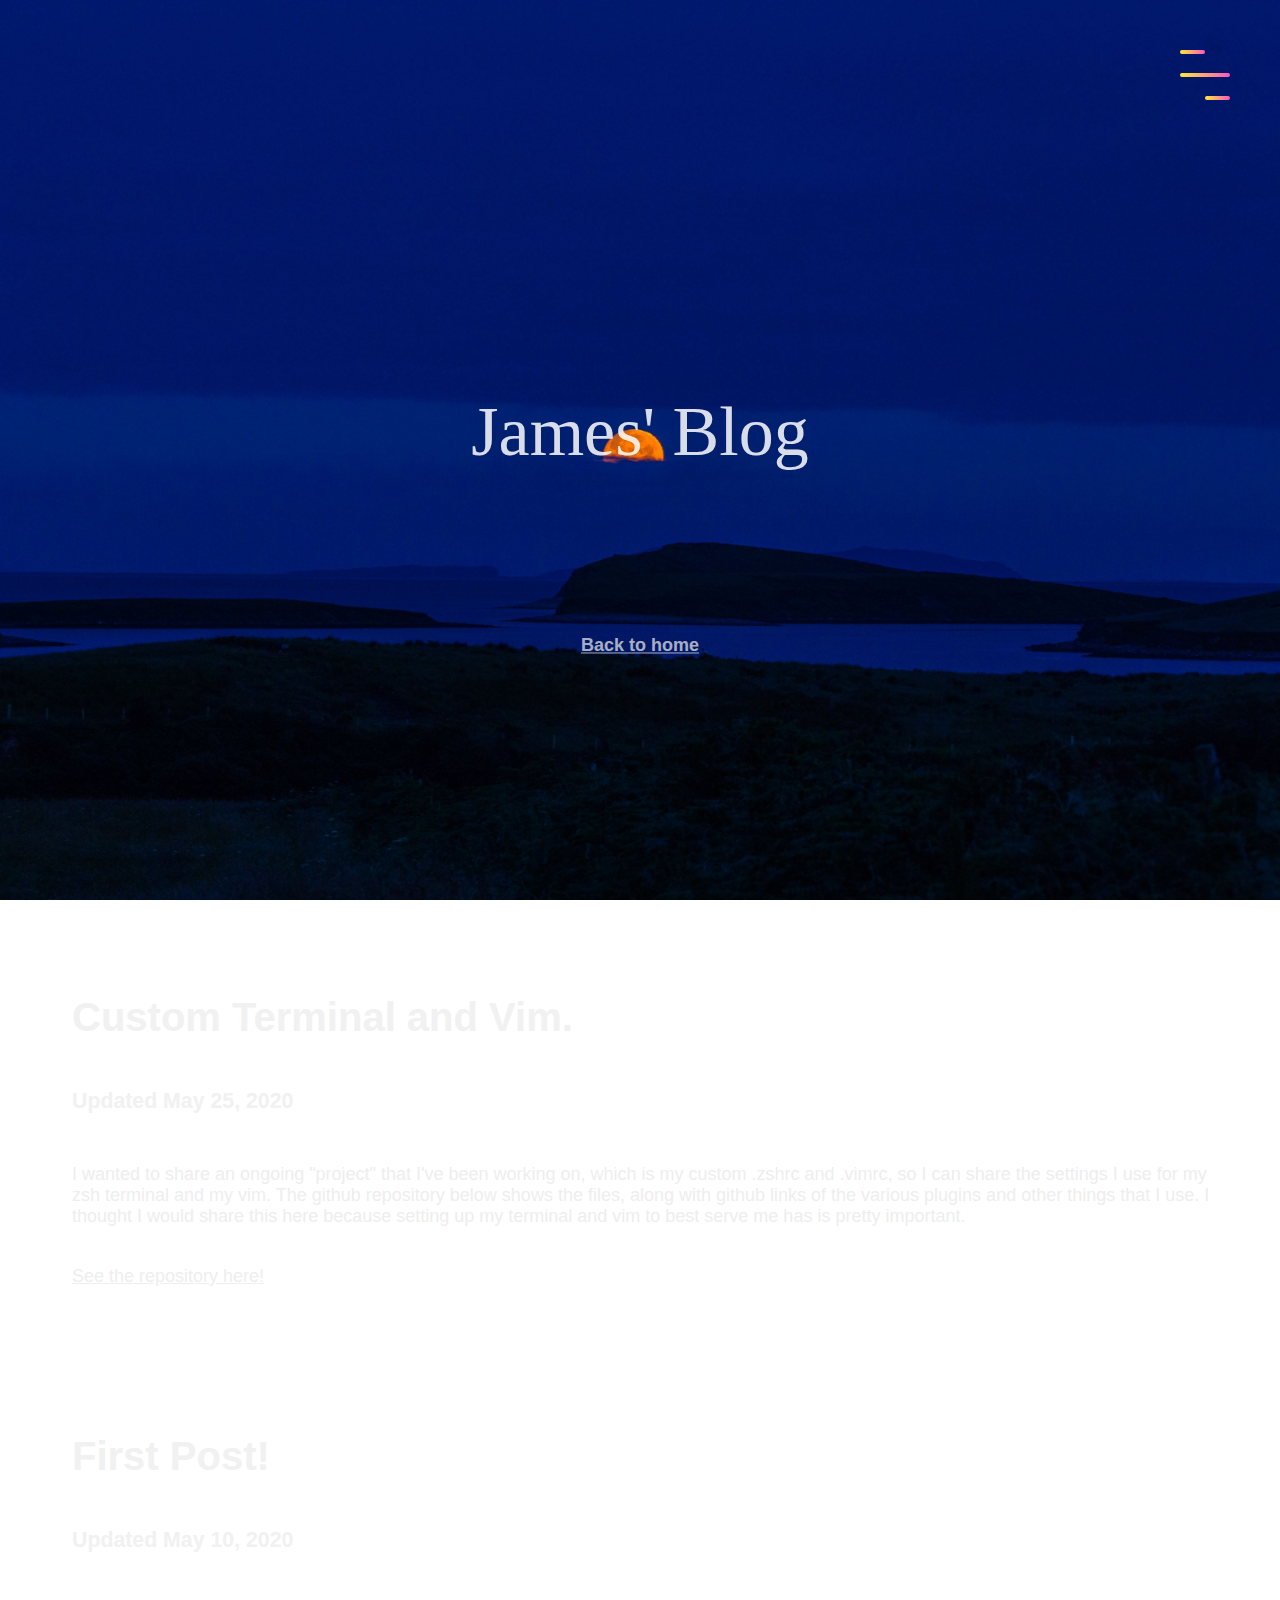
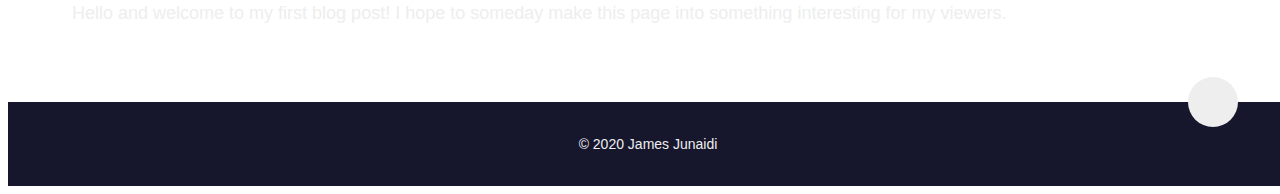
==== blog.html @ 29f1993e "hopefully my favicon works" ====
<!DOCTYPE html>
<html lang="en">
<head>
  <meta charset="UTF-8">
  <meta name="viewport" content="width=device-width, initial-scale=1">
  <title>James Junaidi</title>
  <link rel="stylesheet" href="https://unpkg.com/aos@next/dist/aos.css" />
  <link rel="stylesheet" href="https://use.fontawesome.com/releases/v5.7.2/css/all.css" integrity="sha384-fnmOCqbTlWIlj8LyTjo7mOUStjsKC4pOpQbqyi7RrhN7udi9RwhKkMHpvLbHG9Sr" crossorigin="anonymous">
  <link rel="stylesheet" href="style_blog.css">
  <link rel="stylesheet" href="https://cdnjs.cloudflare.com/ajax/libs/font-awesome/4.7.0/css/font-awesome.min.css">
  <link rel="shortcut icon" type="image/png" href="images/j.png"/>
</head>
<body>
 <header>
  <div class="menu-toggler">
    <div class="bar half start"></div>
    <div class="bar"></div>
    <div class="bar half end"></div>
  </div>
  <nav class="top-nav">
    <ul class="nav-list">
    <li>
      <a href="index.html" class="nav-link">Home</a>
    </li>
    </ul>
  </nav>
  <div class="landing-text">
    <h6>James' Blog</h6>
    <h5> 
      <a href="index.html">
        <u>Back to home</u>
      </a>
    </h5>
  </div>
  </header>

  <section class="post" id="post1">
    <div class="container" id="post1">
      <div class="post1-heading">
        <h1>Custom Terminal and Vim.</h1>
        <h6> Updated May 25, 2020 <h6>
      </div>
      <p>
        I wanted to share an ongoing "project" that I've been working on, which is my custom .zshrc and .vimrc, so I can share the settings I use for my zsh terminal and my vim. The github repository below shows the files, along with github links of the various plugins and other things that I use. I thought I would share this here because setting up my terminal and vim to best serve me has is pretty important. 
      </p>
      <a href="https://github.com/jamesjunaidi/James-Terminal" target="_blank" class="cta"><br><u>See the repository here!</u><br> </a>
    </div>
  </section>
  <section class="post" id="post1">
    <div class="container" id="post1">
      <div class="post1-heading">
        <h1>First Post!</h1>
        <h6>Updated May 10, 2020</h6>
      </div>
      <p>
        Hello and welcome to my first blog post! I hope to someday make this page into something interesting for my viewers. 
      </p>
    </div>
  </section>
 
  <footer class="copyright">
    <div class="up" id="up">
      <i class="fas fa-chevron-up"></i>
    </div>
    <p>&copy; 2020 James Junaidi</p>
  </footer>

  <script src="https://ajax.googleapis.com/ajax/libs/jquery/3.3.1/jquery.min.js"></script>
  <script src="https://unpkg.com/aos@next/dist/aos.js"></script>
  <script src="main.js"></script>
</body>
</html>
---- style_blog.css ----
/*Start global*/
{
  margin: 0;
  padding: 0;
  box-sizing: border-box;
}

html {
  font-size:10px;
  font-family: 'Roboto', sans-serif;
  color: #eee;
}

body {
  width:100%;
  height: 100%;
  background:url("images/sitebg.jpg") no-repeat center fixed;
  background-size:cover;
}

section {
  padding: 6rem 0;
}

a {
  text-decoration: none;
  color: #eee;
  font-size: 1.8rem;
  
}

p {
  font-size: 1.8rem;
  font-weight: 300;
}

img {
  width:100%;
}
/*End global*/

/*Start reusable*/
.container {
  width: 90%;
  max-width: 120rem;
  height: 100%;
  margin: 0 auto;
  position: relative;
}

.section-heading {
  text-align: center;
  margin-bottom: 10rem;

}

.section-heading h1 {
  font-size: 3.5rem;
  color: rgba(255, 255, 255, .3);
  text-transform: uppercase;
  font-weight: 300;
  position: relative;
  margin-bottom: 1rem;
}

.section-heading h1::before,
.section-heading h1::after {
  content: '';
  position: absolute;
  bottom: -0.5rem;
  left: 50%;
  transform: translateX(-50%);
  background-color: rbga(255,255,255,0.75);
}

.section-heading h1::before {
  width: 10rem;
  height: 3px;
  border-radius: 0.8rem;
}

.section-heading h1::after {
  width: 1.5rem;
  height: 1.5rem;
  border-radius: 100%;
  bottom: -1rem; 
}

.section-heading h6 {
  font-size: 1.6rem;
  font-family: sans-serif;
  font-weight: 300;
}

.section-heading h5 {
  opacity: 0.4;
  font-family: roboto;
}

.landing-text h6 {
  font-family: roboto;
  opacity: 0.85;
}

.landing-text h5 {
  opacity: 0.7;
  font-family: sans-serif;
}

.has-margin-right {
  margin-right: 5rem;
}
/*End reusable*/


/*Start header*/
header {
  width:100%;
  height:100vh;
}

.top-nav {
  width:100%;
  height:100vh;
  position:fixed;
  top:-100vh;
  z-index: 50;
  background-color: #16162d;
  border-bottom-right-radius: 100%;
  border-bottom-left-radius: 100%;
  transition: all 650ms cubic-bezier(1,0,0,1);
}

.nav-list {
  list-style: none;
  width:100%;
  height: 100%;
  display: flex;
  justify-content: center;
  align-items: center;
}

li {
  margin: 0 2rem;
}

.nav-link {
  font-family: sans-serif;
  font-size: 5rem;
  padding: 1rem;
}

.nav-link:hover,
.nav-link:focus {
  background:linear-gradient(to top, #ffe838, #fd57bf);
  -webkit-background-clip: text;
  -webkit-text-fill-color: transparent;
}

.top-nav.open {
  top: 0;
  border-radius: initial;
}

.menu-toggler {
  position: absolute;
  top: 5rem;
  right: 5rem;
  width: 5rem;
  height: 5rem;
  display: flex;
  flex-direction: column;
  justify-content: space-between;
  cursor: pointer;
  z-index: 1500;
  transition: transform 650ms ease-out;
}


.menu-toggler.open {
  transform: rotate(-45deg);
}

.bar {
  background: linear-gradient(to right, #ffe838, #fd57bf);
  width: 100%;
  height: 4px;
  border-radius: .8rem;
}

.bar.half {
  width: 50%;
}

.bar.start {
  transform-origin: right;
  transition: transform 650ms cubic-bezier(0.54, -0.81, 0.57, 0.57);
}

.open_.bar.start {
  transform: rotate(-450deg) translateX(.8rem);
}


.bar.end {
  align-self: flex-end;
  transform-origin: left;
  transition: transform 650ms cubic-bezier(0.54, -0.81, 0.57, 0.57);
}

.open_.bar.end {
  transform: rotate(-450deg) translateX(-.8rem);
}


.landing-text {
  position: absolute;
  top:50%;
  left:50%;
  transform: translate(-50%, -50%);
  width: 100%;
  text-align: center;
  z-index: 1;
}

.landing-text h1 {
  font-size: 20rem;
  font-family: sans-serif;
  background: linear-gradient(to top, #ffe838, #fd57bf);
  -webkit-background-clip: text;
  -webkit-text-fill-color: transparent;
  padding: 1rem;
  user-select: none;
}

.landing-text h6 {
  font-size: 7rem;
  font-weight: 400;
  color: white;
}
/*End header*/

/* post global */
/*.post .container {
  display: flex;
  align-items: center;
  justify-content: center;
}*/
/* end post global */

/* start post1 */

.post1 .container {
  display; flex;
  align-items: center;
  justify-content: center;
}

.post1-heading h1 {
  font-size: 4rem;
  opacity: .8;
}

.post1-heading h6 {
  font-size: 2.13rem;
  opacity: .8;
}

.post1 p {
  font-size: 2rem;
}


/* end post1 */


/*Start footer*/

.copyright {
  width: 100%;
  text-align: center;
  background-color: #16162d;
  padding: 2rem 0;
  position: relative;
}

.up {
  position: absolute;
  width: 5rem;
  height: 5rem;
  background-color: #eee;
  top: -2.5rem;
  right: 5rem;
  border-radius: 100%;
  display: flex;
  animation: pulse 2s infinite;
  cursor: pointer;
}

.up i {
  color: #16162d;
  font-size: 2rem;
  margin: auto;
}

.copyright p {
  font-size: 1.4rem;
}
/*End footer*/


/*Start animations*/
@keyframes pulse {
  0%{
    box-shadow: 0 0 0 0 rgba(253, 87, 191, 0.99);
  }
  70%{
    box-shadow: 0 0 0 2rem rgba(253, 87, 191, 0);
  }
  100%{
    box-shadow: 0 0 0 0 rgba(253, 87, 191, 0);
  }
}
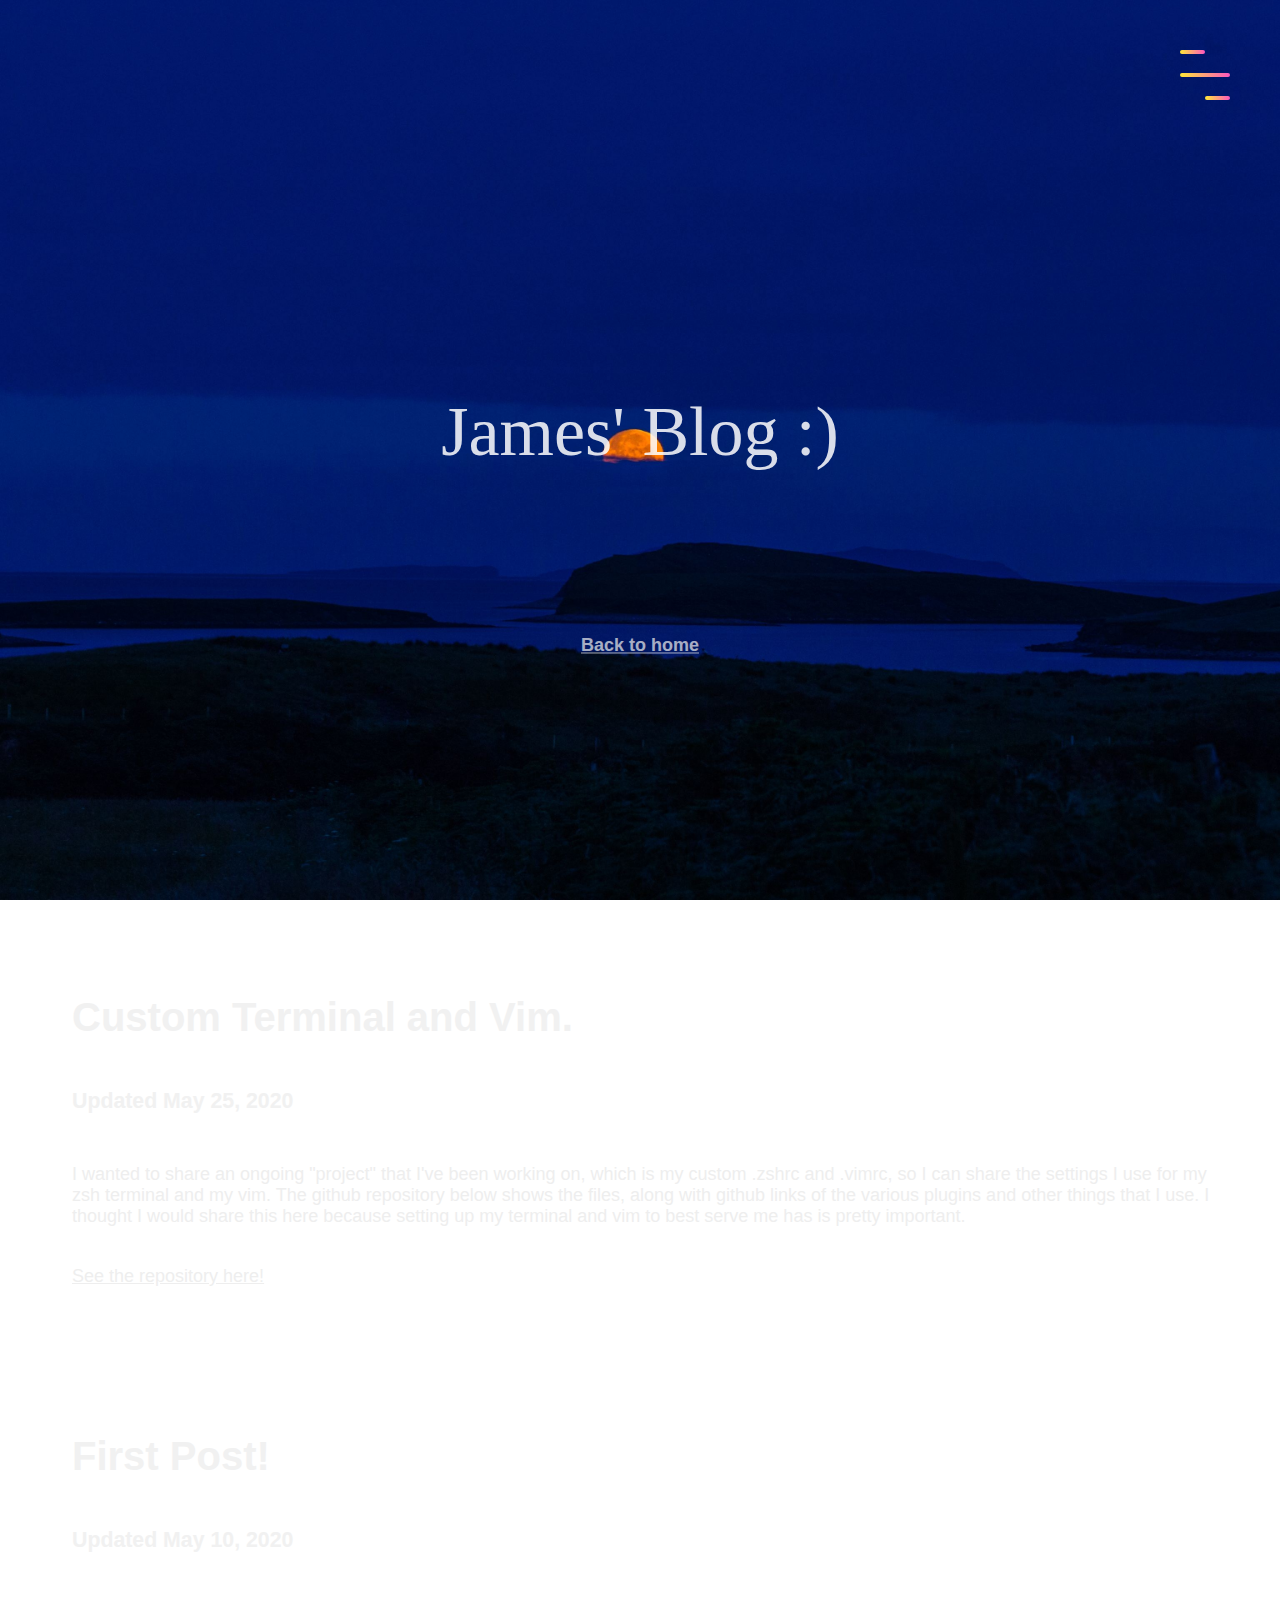
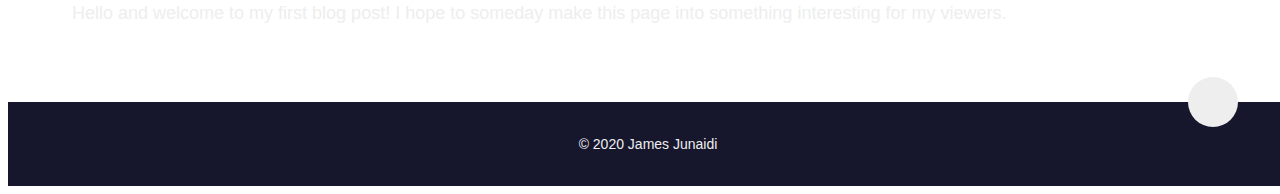
==== commit c7553e31: "update blog and index" ====
--- a/blog.html
+++ b/blog.html
@@ -26,7 +26,7 @@
     </ul>
   </nav>
   <div class="landing-text">
-    <h6>James' Blog</h6>
+    <h6>James' Blog :)</h6>
     <h5> 
       <a href="index.html">
         <u>Back to home</u>
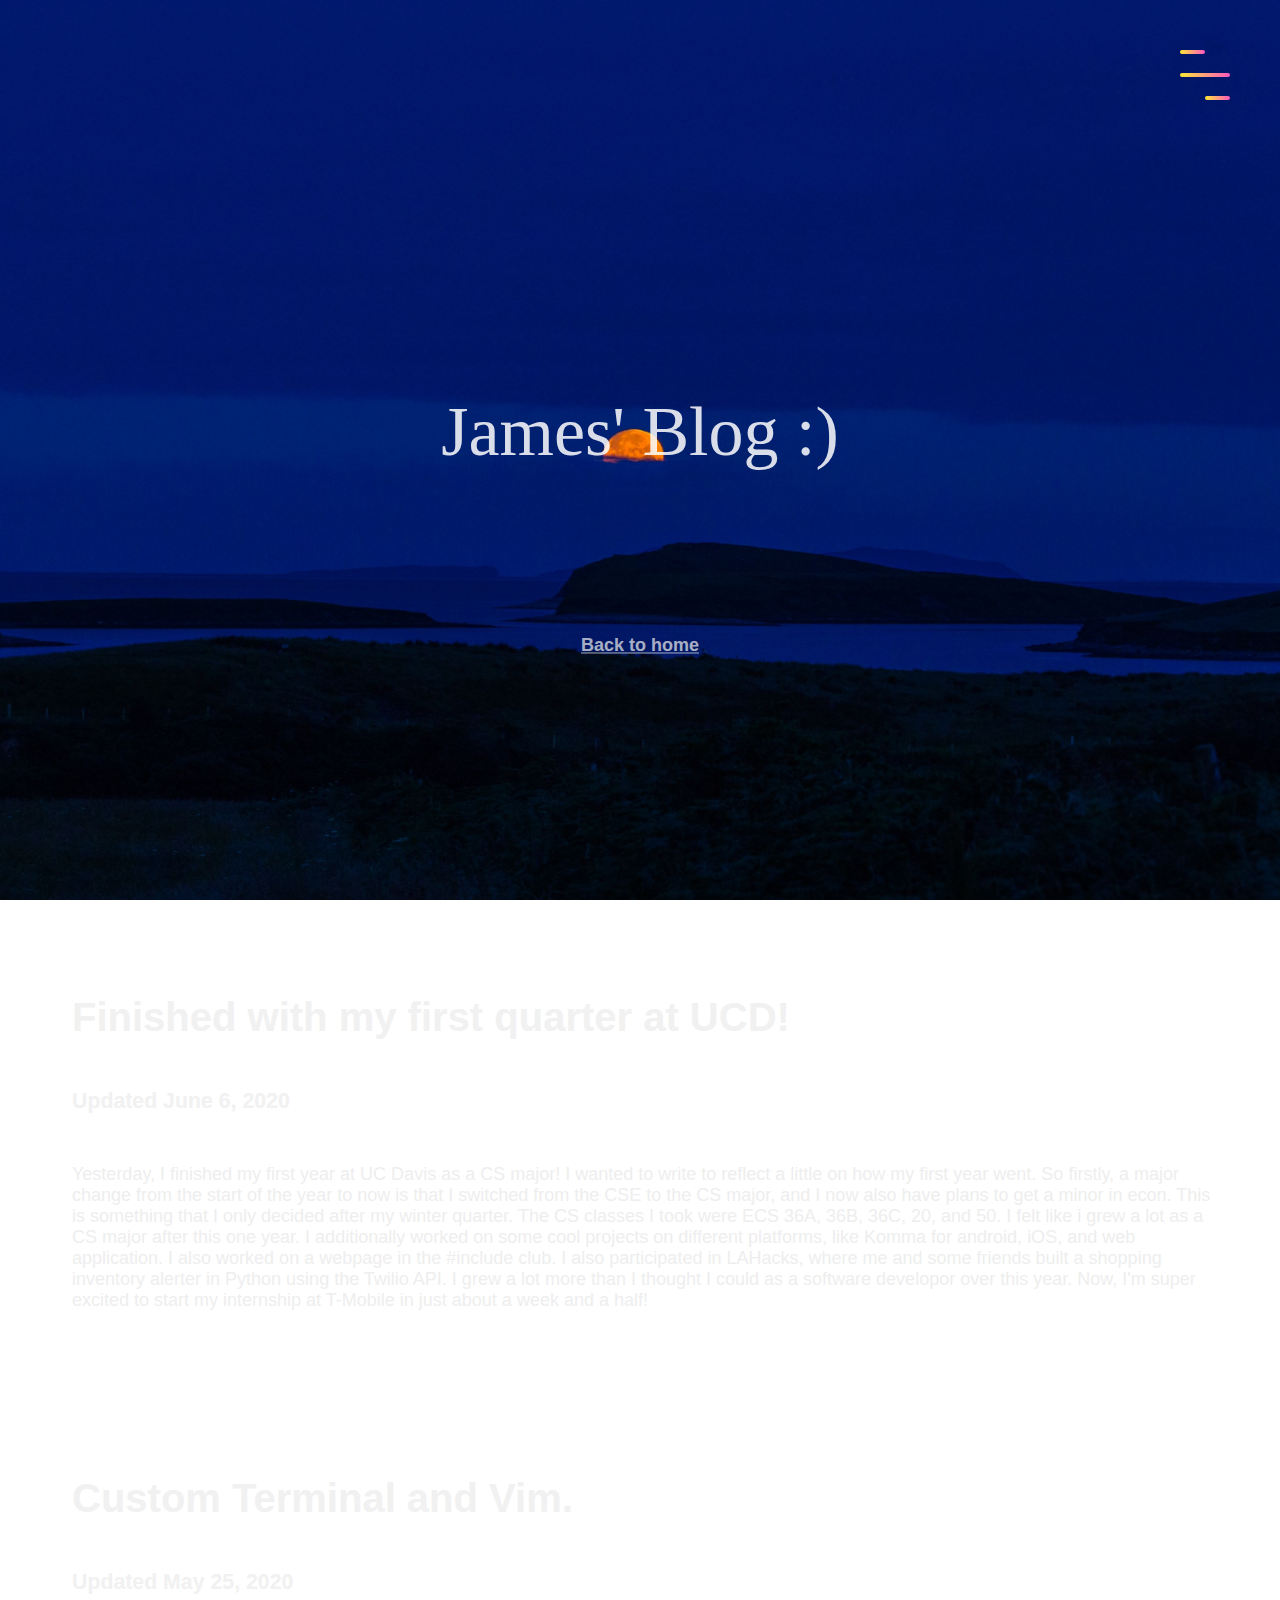
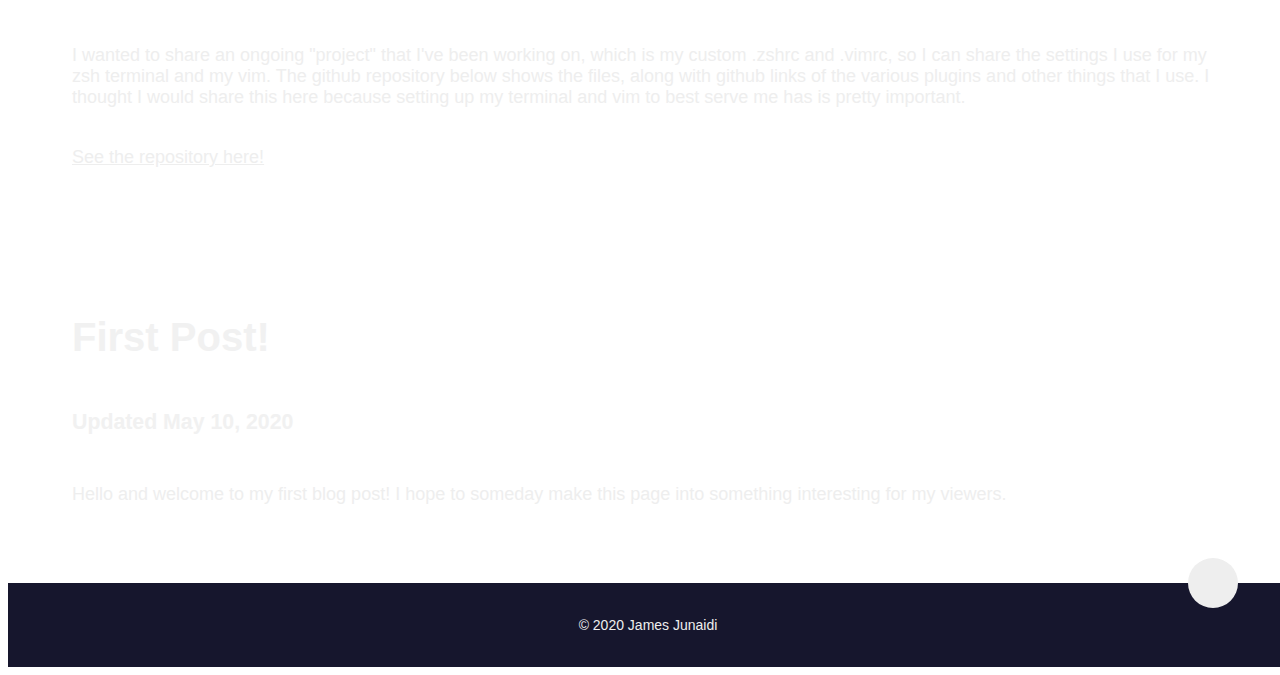
==== commit 9b5aa308: "added new blog post" ====
--- a/blog.html
+++ b/blog.html
@@ -36,6 +36,19 @@
   </header>
 
   <section class="post" id="post1">
+      <div class="container" id="post1">
+        <div class="post1-heading">
+          <h1>Finished with my first quarter at UCD!</h1>
+          <h6> Updated June 6, 2020 <h6>
+        </div>
+        <p>
+          Yesterday, I finished my first year at UC Davis as a CS major! I wanted to write to reflect a little on how my first year went. So firstly, a major change from the start of the year to now is that I switched from the CSE to the CS major, and I now also have plans to get a minor in econ. This is something that I only decided after my winter quarter. The CS classes I took were ECS 36A, 36B, 36C, 20, and 50. I felt like i grew a lot as a CS major after this one year. I
+          additionally worked on some cool projects on different platforms, like Komma for android, iOS, and web application. I also worked on a webpage in the #include club. I also participated in LAHacks, where me and some friends built a shopping inventory alerter in Python using the Twilio API. I grew a lot more than I thought I could as a software developor over this year. Now, I'm super excited to start my internship at T-Mobile in just about a week and a half!
+        </p>
+      </div>
+    </section>
+
+  <section class="post" id="post1">
     <div class="container" id="post1">
       <div class="post1-heading">
         <h1>Custom Terminal and Vim.</h1>
@@ -47,6 +60,7 @@
       <a href="https://github.com/jamesjunaidi/James-Terminal" target="_blank" class="cta"><br><u>See the repository here!</u><br> </a>
     </div>
   </section>
+
   <section class="post" id="post1">
     <div class="container" id="post1">
       <div class="post1-heading">
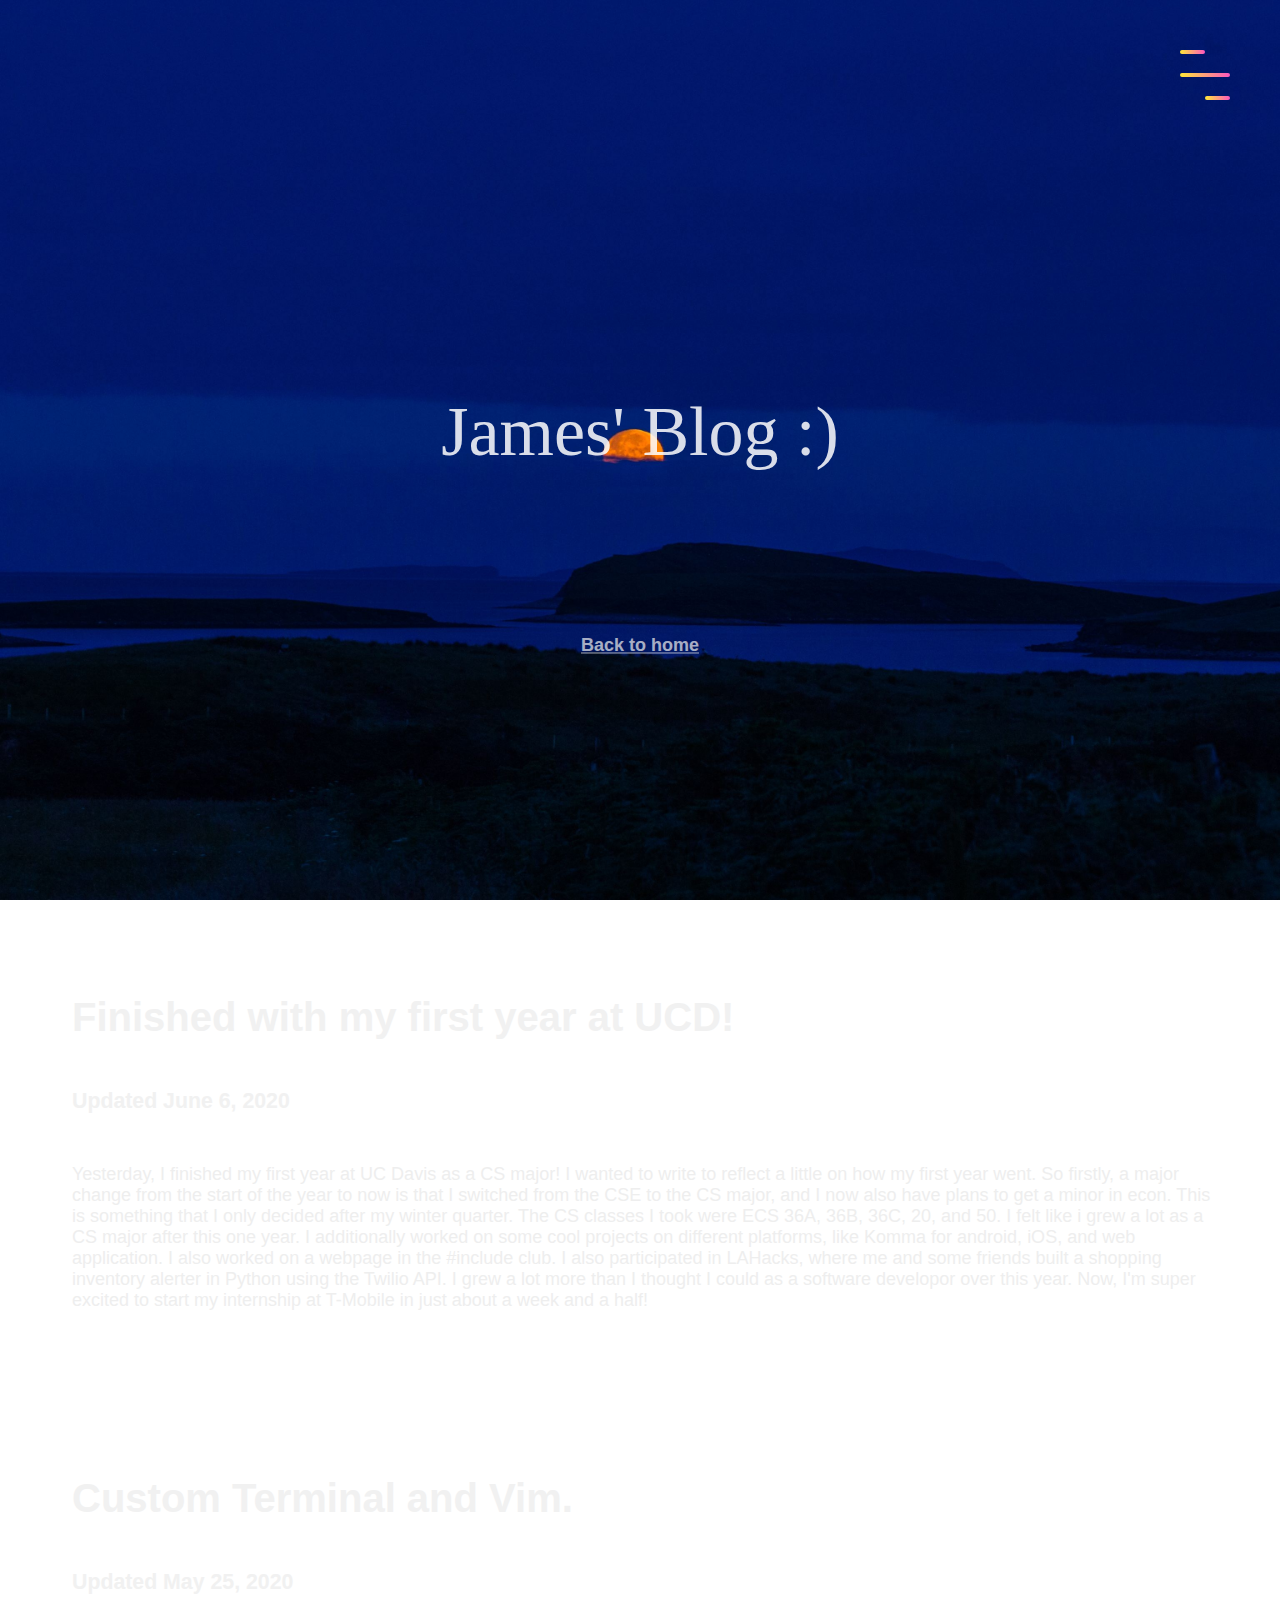
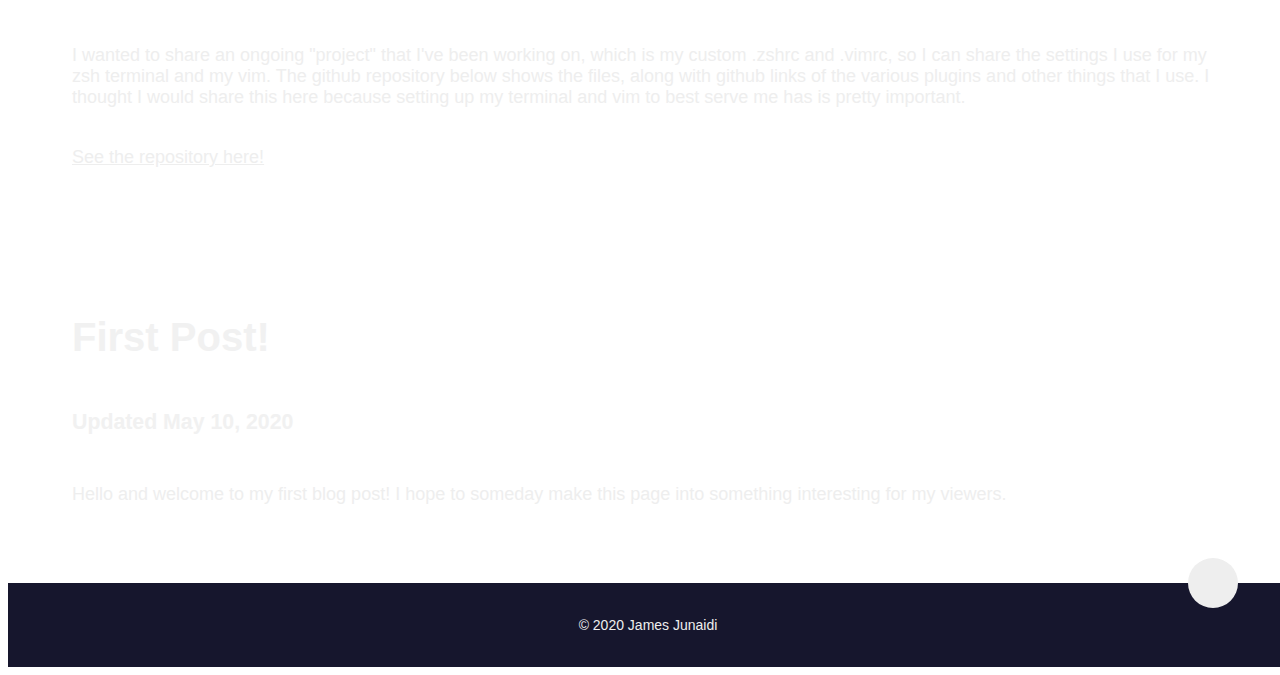
==== commit b2c4311c: "updated blog" ====
--- a/blog.html
+++ b/blog.html
@@ -38,7 +38,7 @@
   <section class="post" id="post1">
       <div class="container" id="post1">
         <div class="post1-heading">
-          <h1>Finished with my first quarter at UCD!</h1>
+          <h1>Finished with my first year at UCD!</h1>
           <h6> Updated June 6, 2020 <h6>
         </div>
         <p>
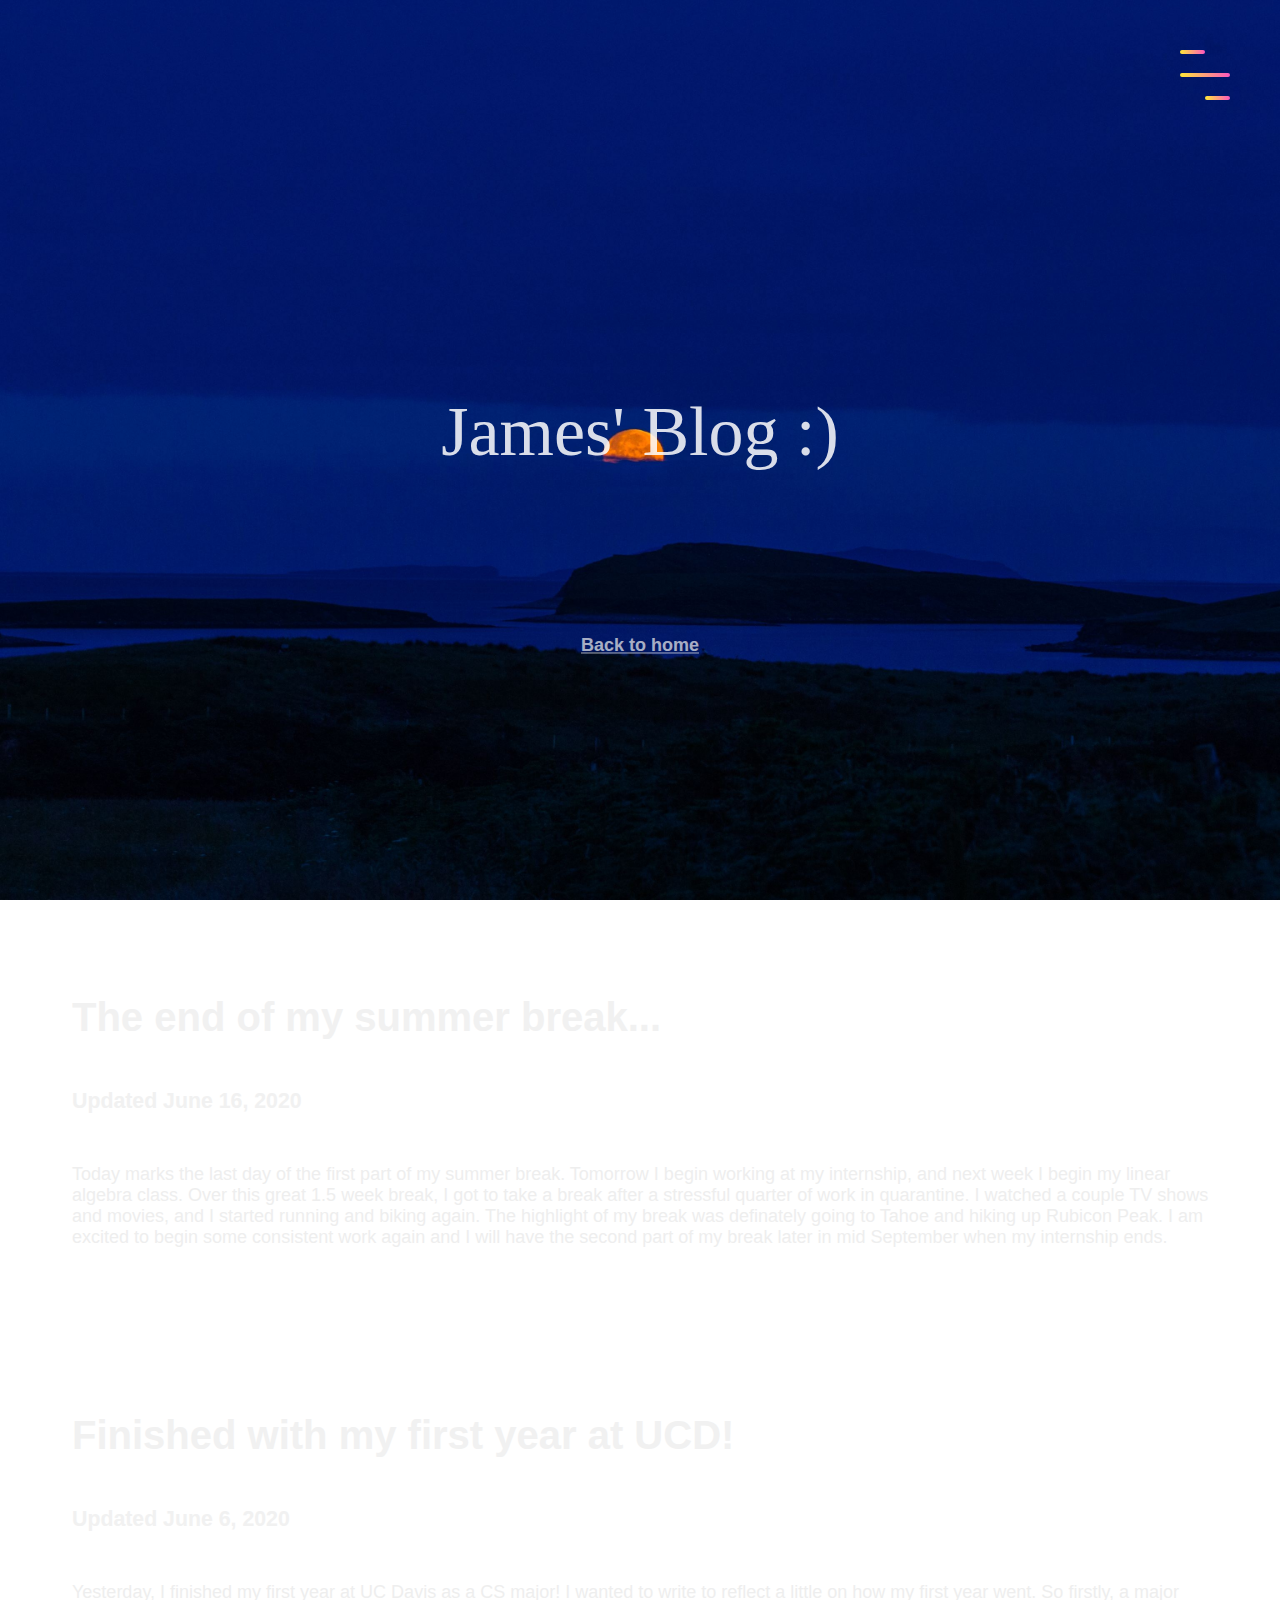
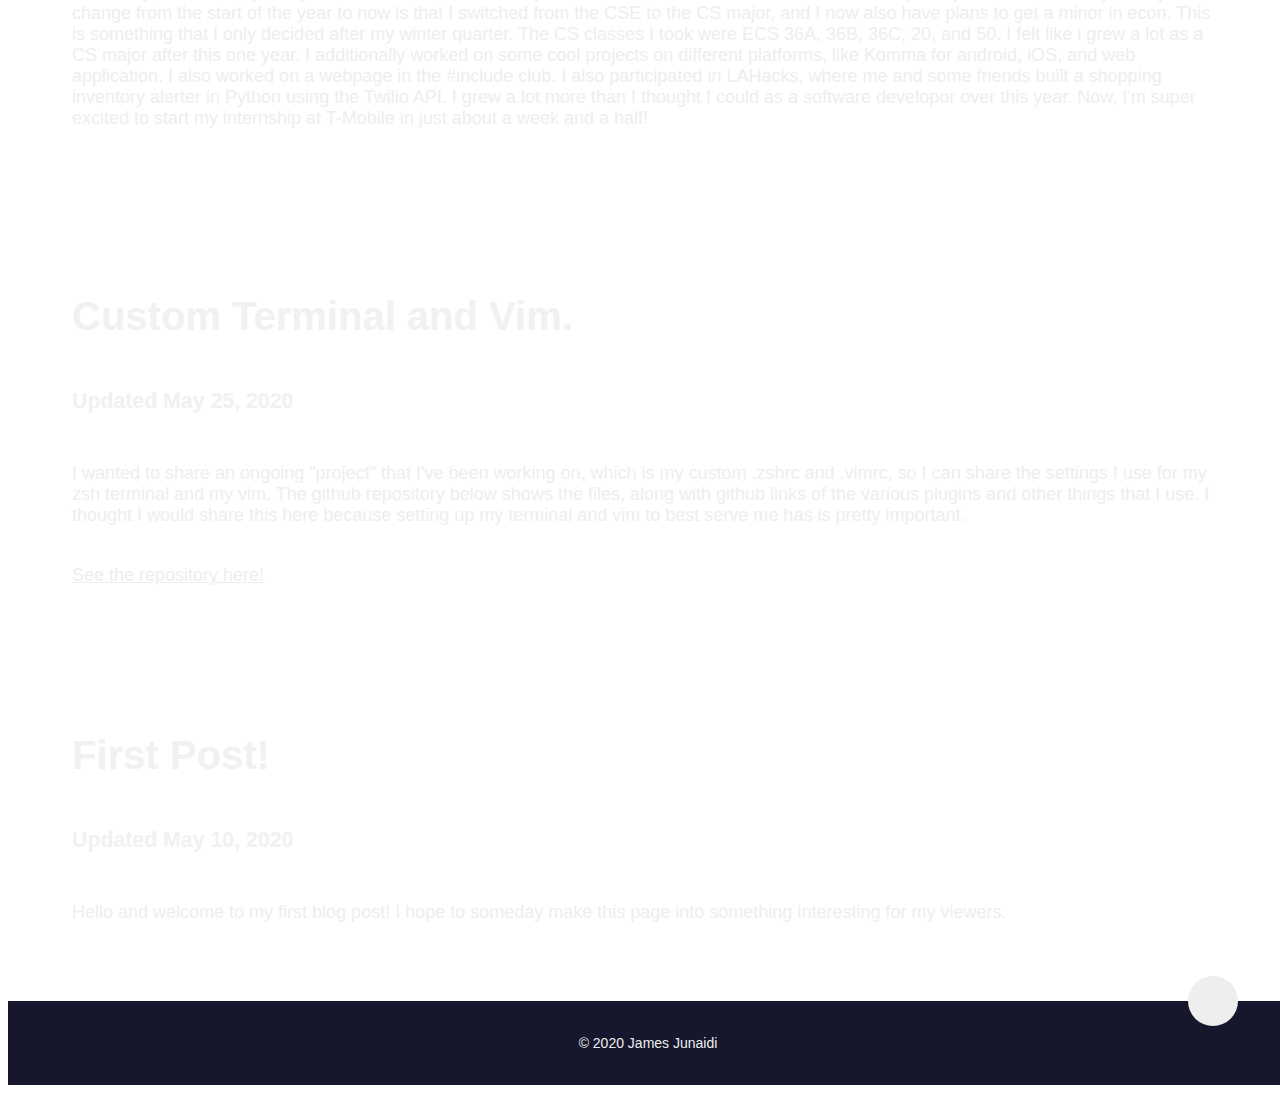
==== commit c1d724dc: "added new blog post" ====
--- a/blog.html
+++ b/blog.html
@@ -34,6 +34,20 @@
     </h5>
   </div>
   </header>
+  
+  <section class="post" id="post1">
+      <div class="container" id="post1">
+        <div class="post1-heading">
+          <h1>The end of my summer break...</h1>
+          <h6> Updated June 16, 2020 <h6>
+        </div>
+        <p>
+          Today marks the last day of the first part of my summer break. Tomorrow I begin working at my internship, and next week I begin my linear algebra class. Over this great 1.5 week break, I got to take a break after a stressful quarter of work in quarantine. I watched a couple TV shows and movies, and I started running and biking again. The highlight of my break was definately going to Tahoe and hiking up Rubicon Peak. I am excited to begin some consistent work again and I will have the
+          second part of my break later in mid September when my internship ends.
+        </p>
+      </div>
+    </section>
+
 
   <section class="post" id="post1">
       <div class="container" id="post1">
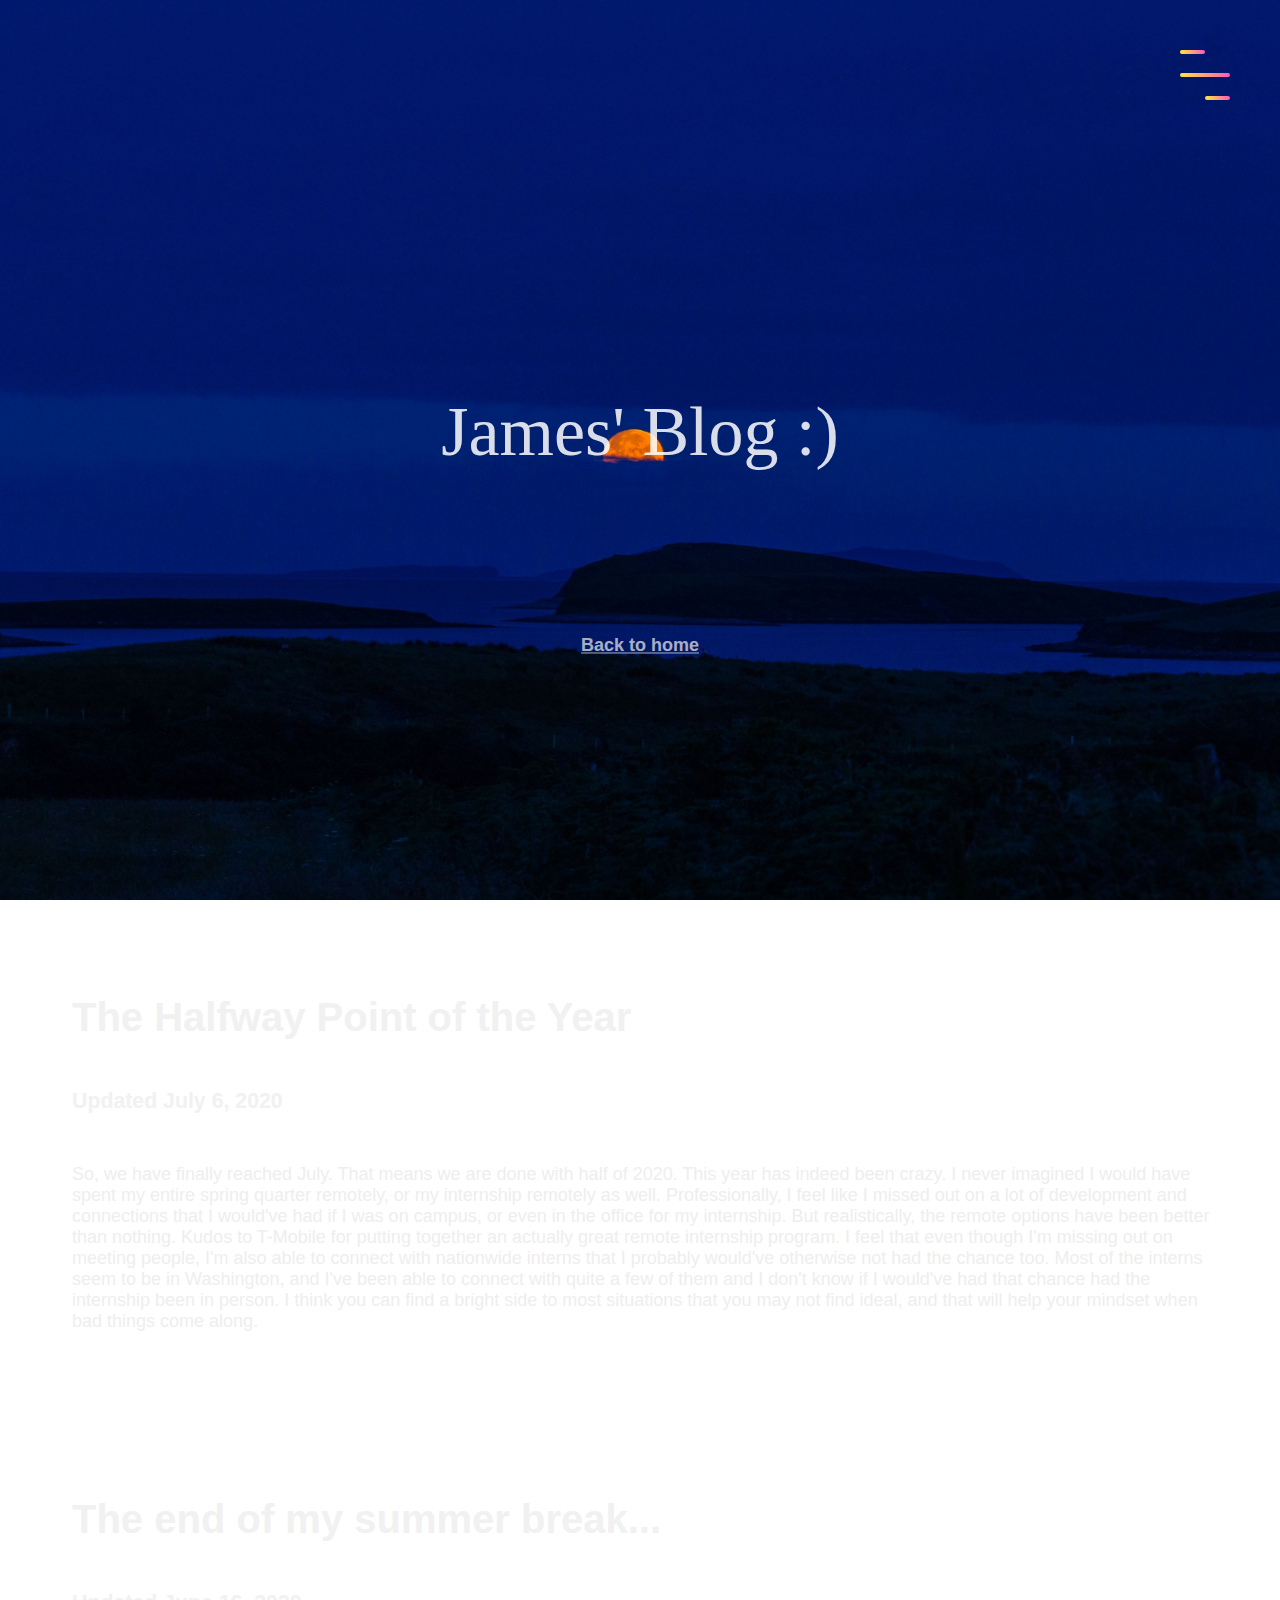
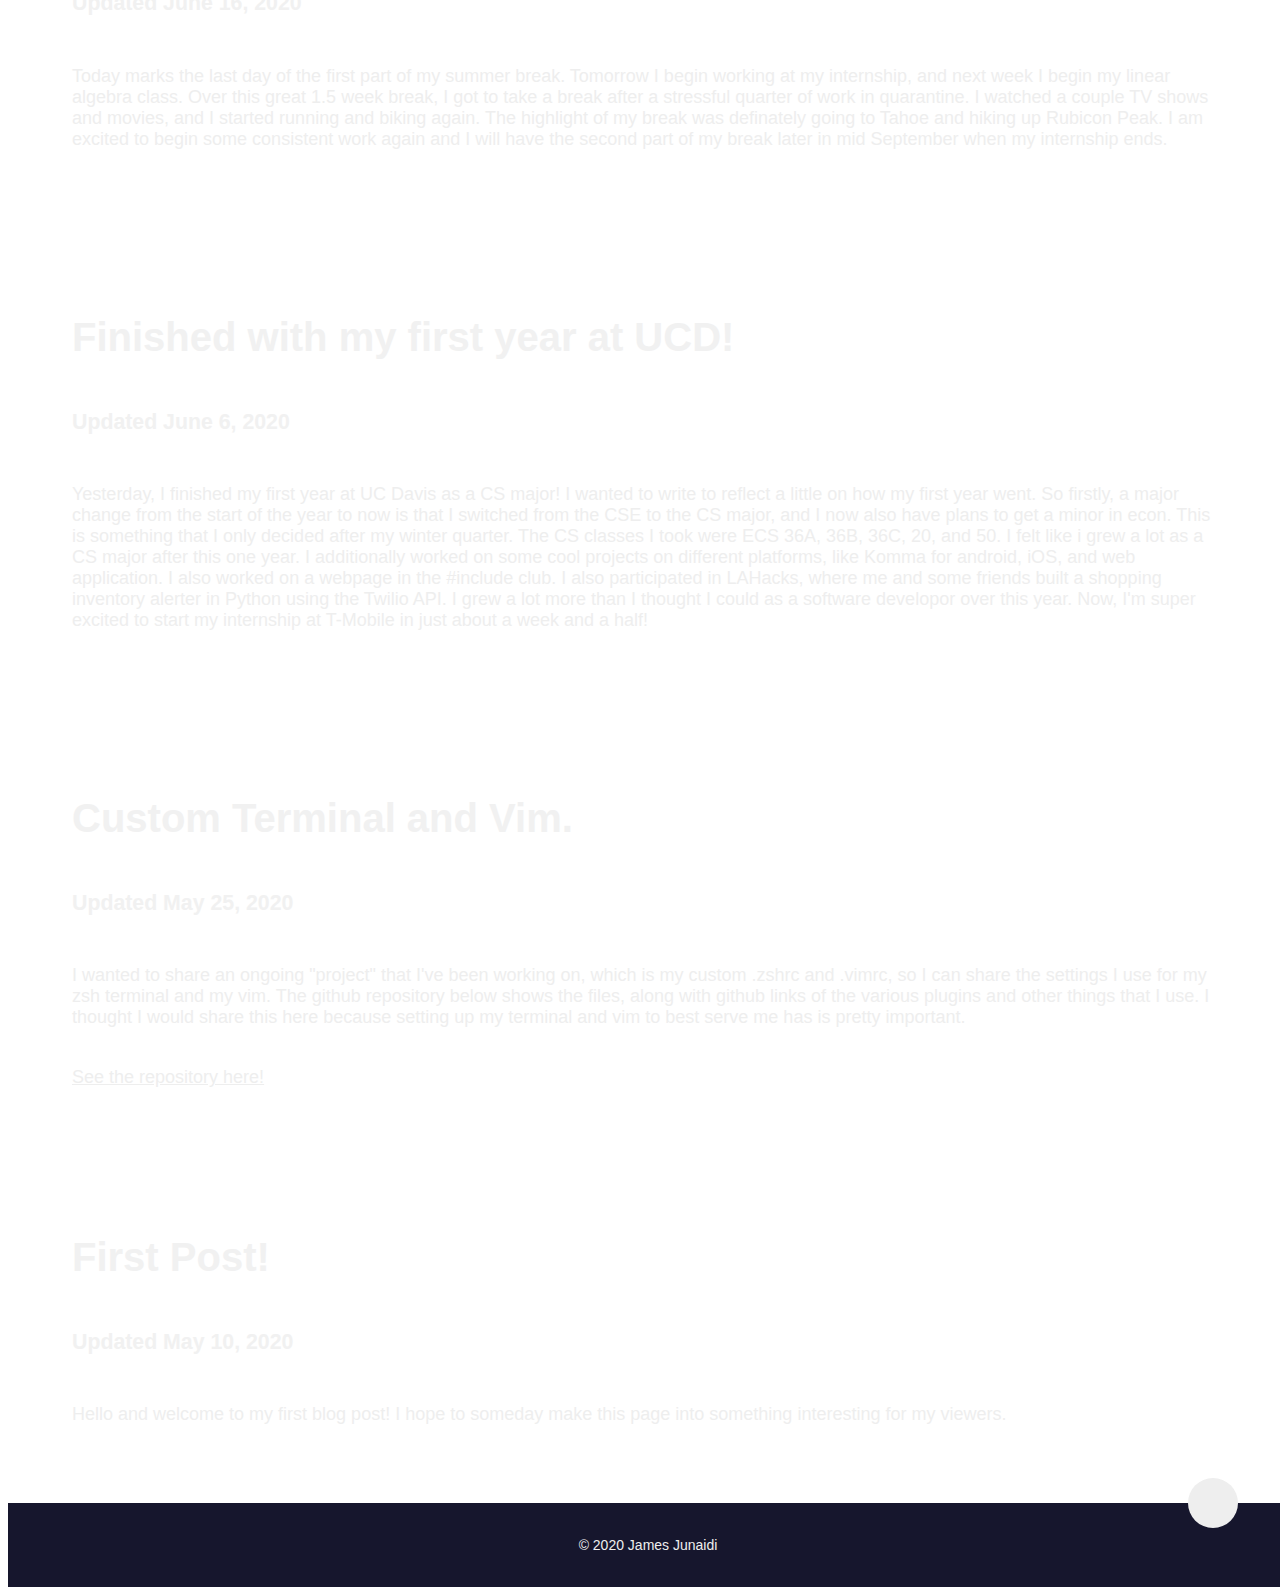
==== commit 154c3163: "new blog post" ====
--- a/blog.html
+++ b/blog.html
@@ -35,6 +35,21 @@
   </div>
   </header>
   
+  <section class="post" id="post1">
+      <div class="container" id="post1">
+        <div class="post1-heading">
+          <h1> The Halfway Point of the Year<h1>
+          <h6> Updated July 6, 2020 <h6>
+        </div>
+         <p>
+          So, we have finally reached July. That means we are done with half of 2020. This year has indeed been crazy. I never imagined I would have spent my entire spring quarter remotely, or my internship remotely as well. Professionally, I feel like I missed out on a lot of development and connections that I would've had if I was on campus, or even in the office for my internship. But realistically, the remote options have been better than nothing. Kudos to T-Mobile for putting
+          together an actually great remote internship program. I feel that even though I'm missing out on meeting people, I'm also able to connect with nationwide interns that I probably would've otherwise not had the chance too. Most of the interns seem to be in Washington, and I've been able to connect with quite a few of them and I don't know if I would've had that chance had the internship been in person. I think you can find a bright side to most situations that you may not find ideal,
+          and that will help your mindset when bad things come along. 
+        </p>
+      </div>
+    </section>
+
+
   <section class="post" id="post1">
       <div class="container" id="post1">
         <div class="post1-heading">
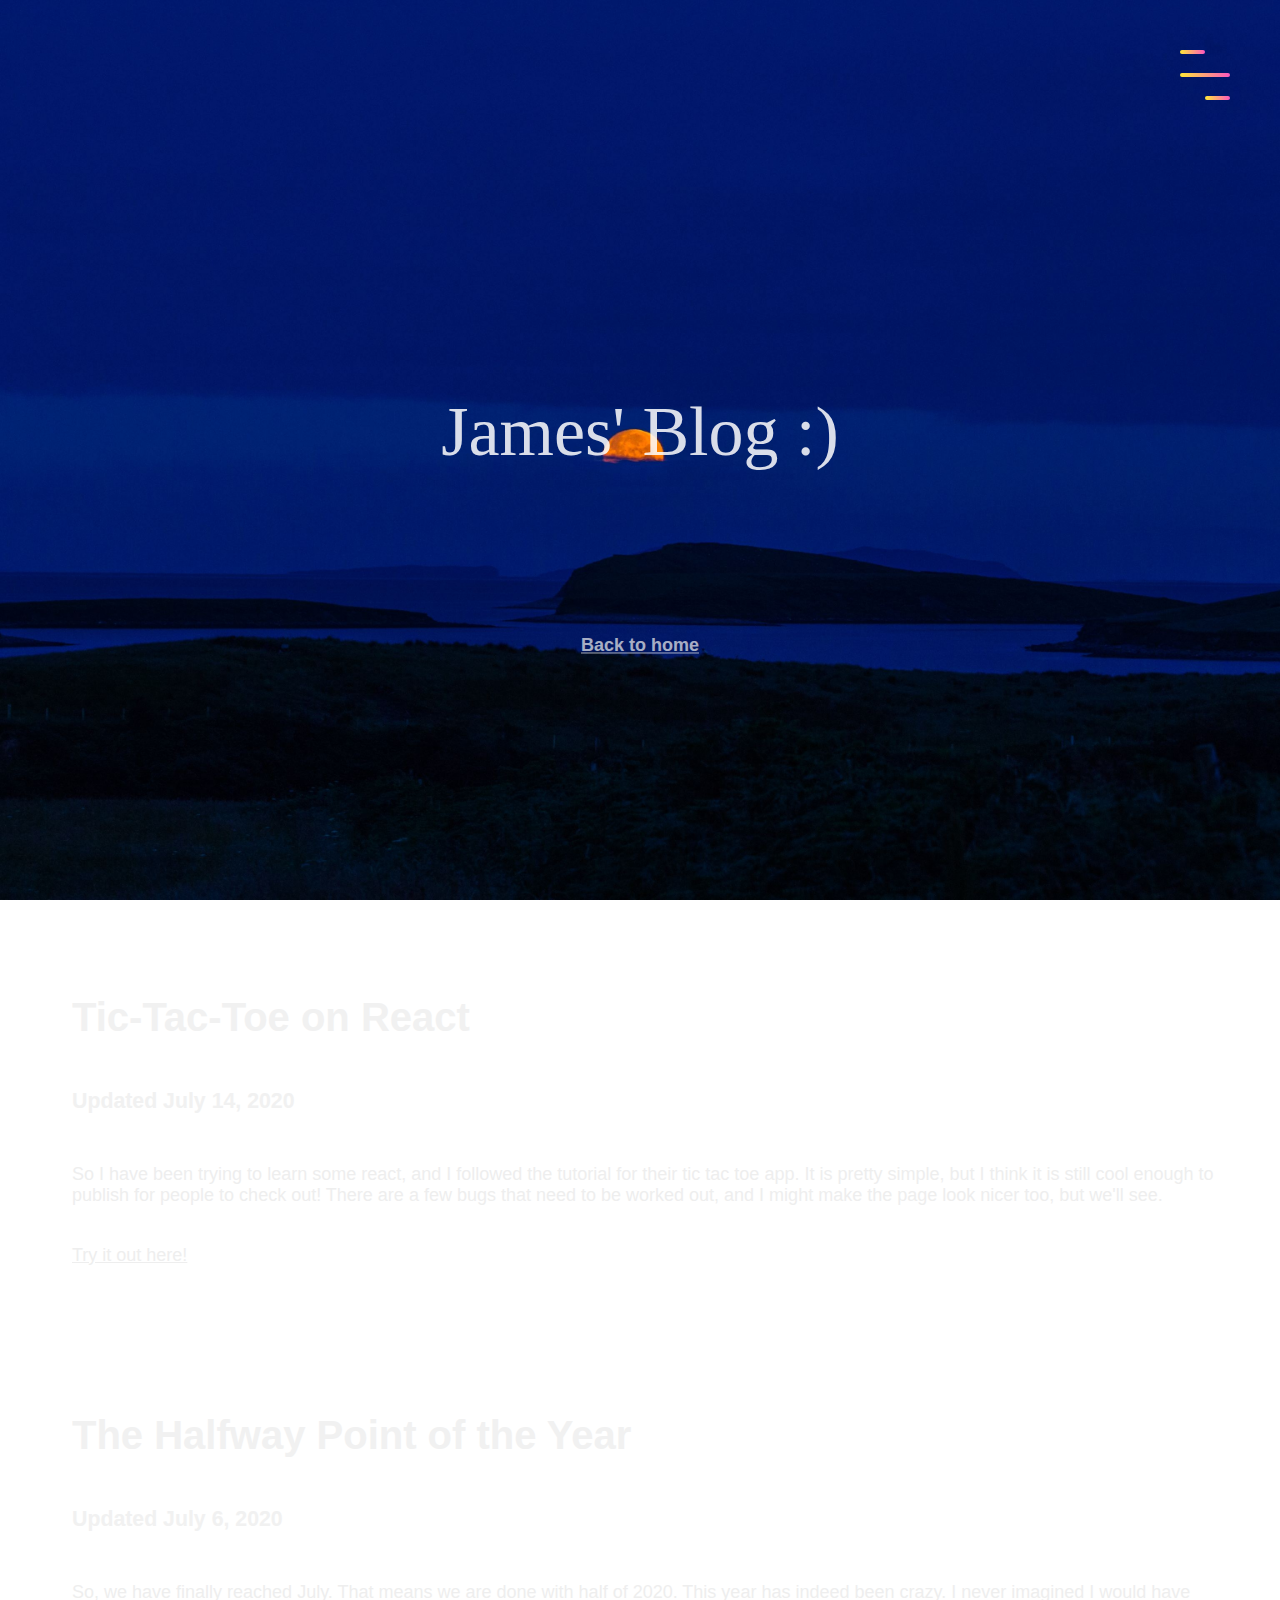
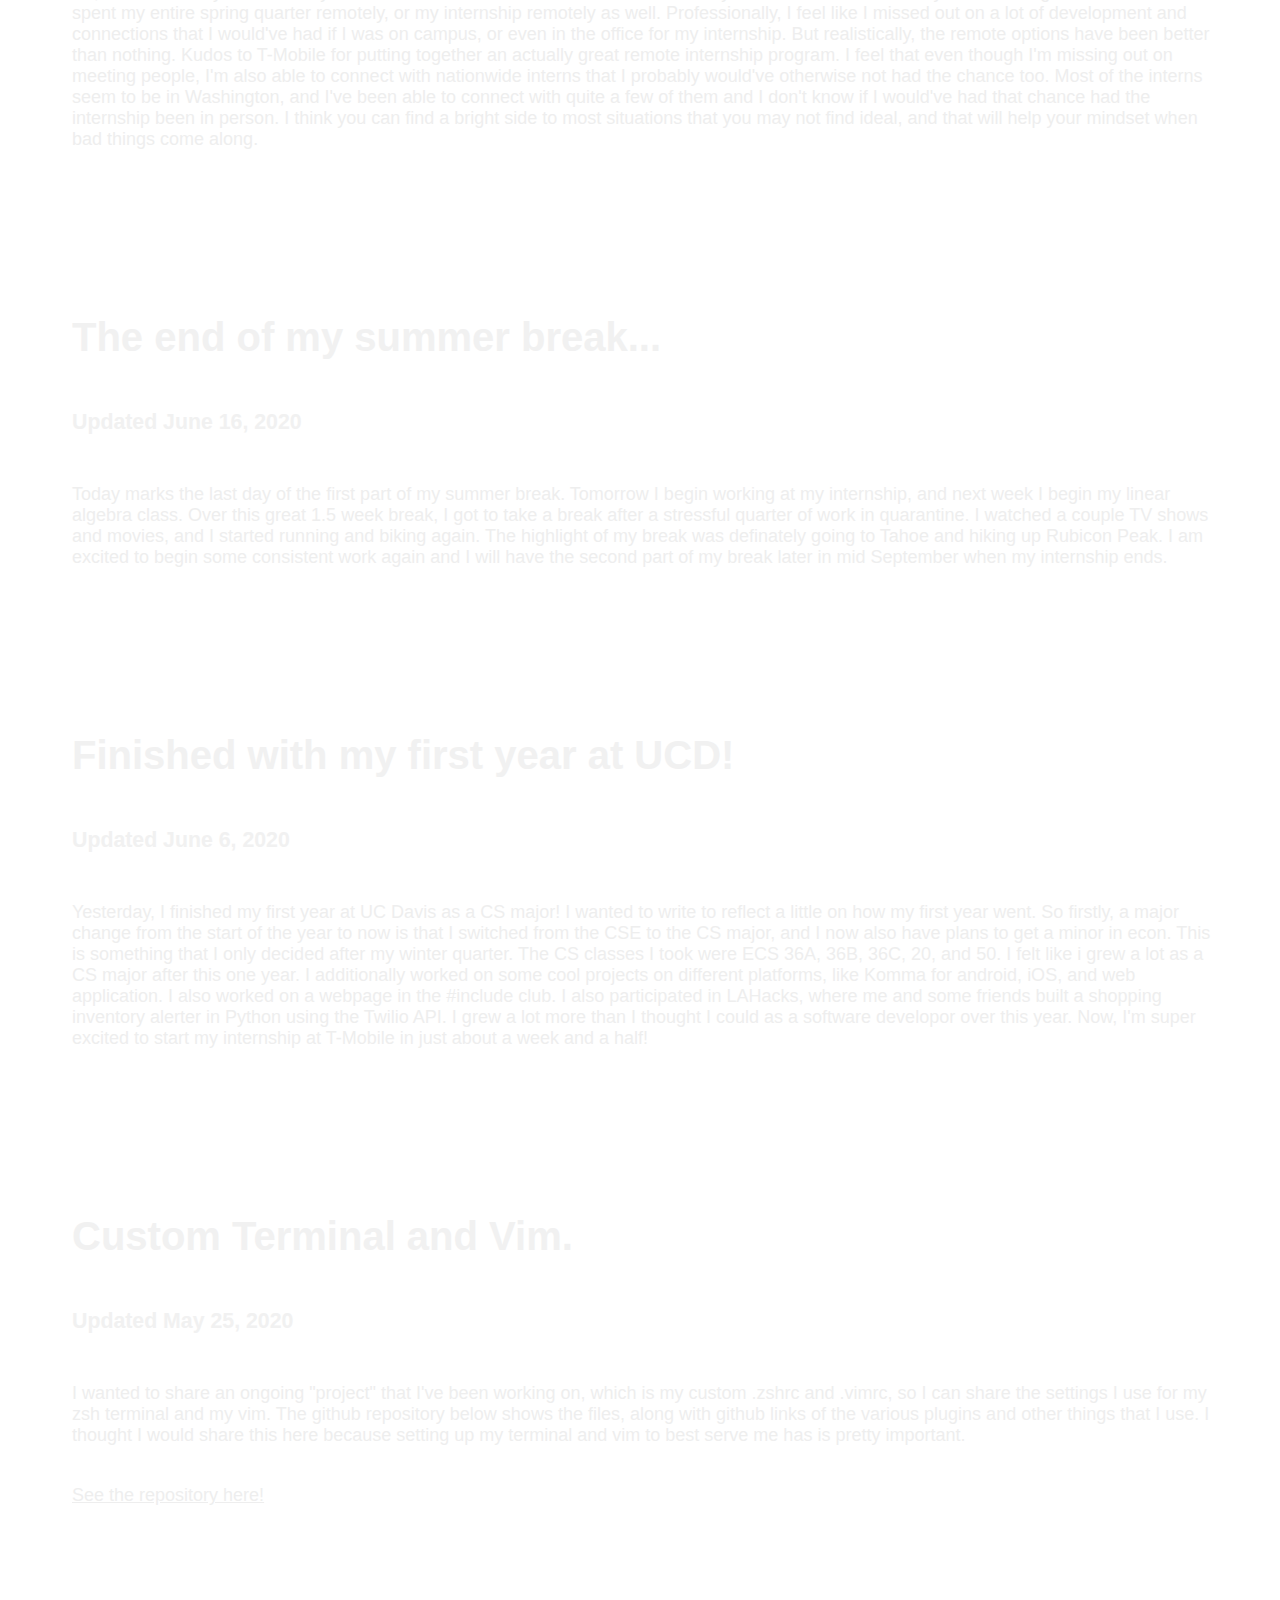
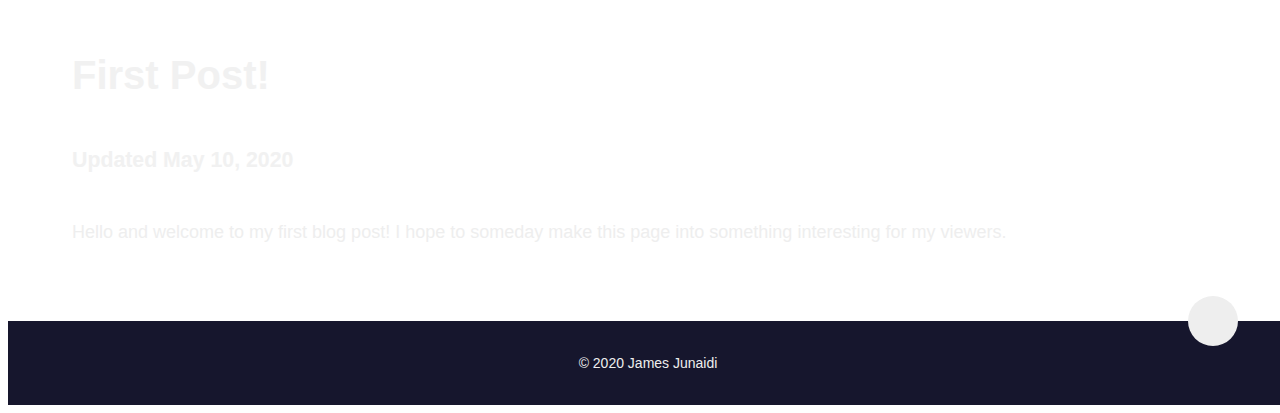
==== commit a2afce66: "updated blog with link to tic tac toe page" ====
--- a/blog.html
+++ b/blog.html
@@ -34,7 +34,20 @@
     </h5>
   </div>
   </header>
-  
+  <section class="post" id="post1">
+      <div class="container" id="post1">
+        <div class="post1-heading">
+          <h1> Tic-Tac-Toe on React<h1>
+          <h6> Updated July 14, 2020<h6>
+        </div>
+         <p>
+          So I have been trying to learn some react, and I followed the tutorial for their tic tac toe app. It is pretty simple, but I think it is still cool enough to publish for people to check out! There are a few bugs that need to be worked out, and I might make the page look nicer too, but we'll see. 
+        </p>
+      <a href="https://jamesjunaidi.github.io/tic-tac-toe/" target="_blank" class="cta"><br><u>Try it out here!</u><br> </a>
+      </div>
+    </section>
+
+
   <section class="post" id="post1">
       <div class="container" id="post1">
         <div class="post1-heading">
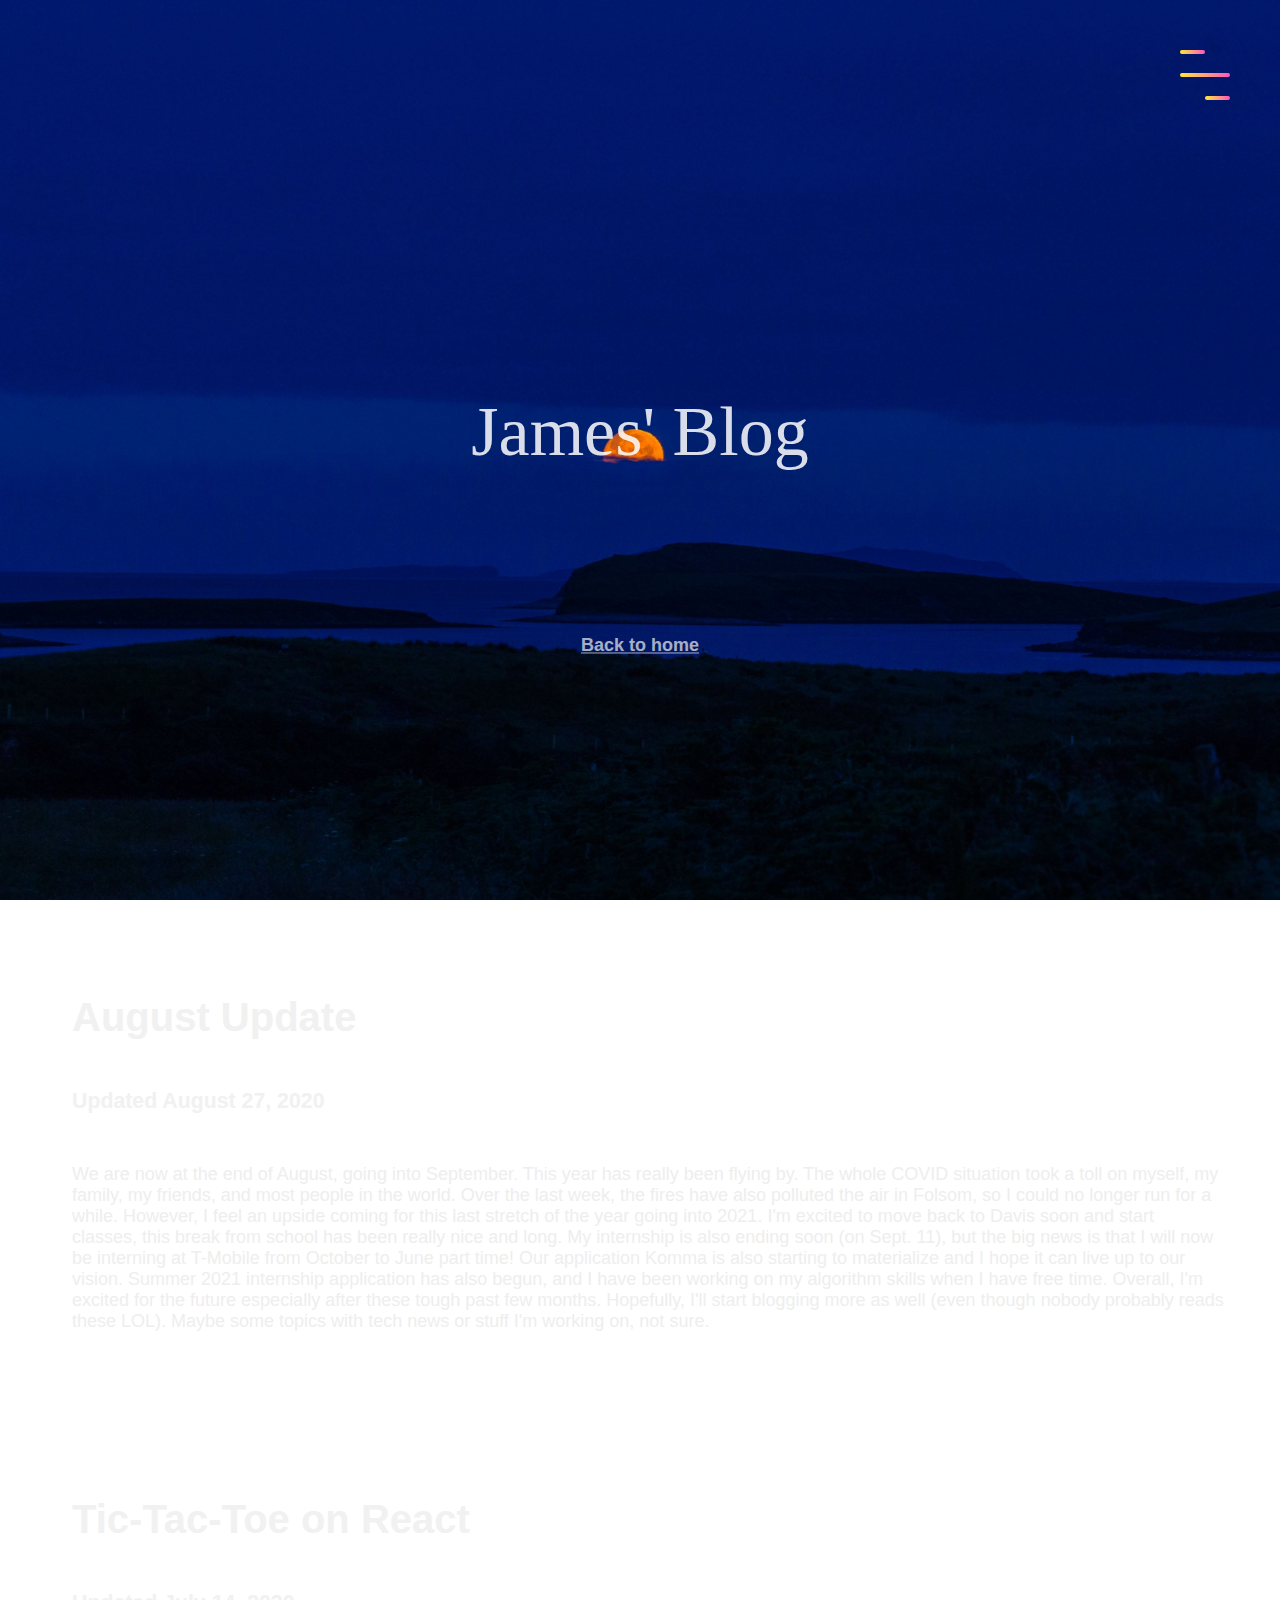
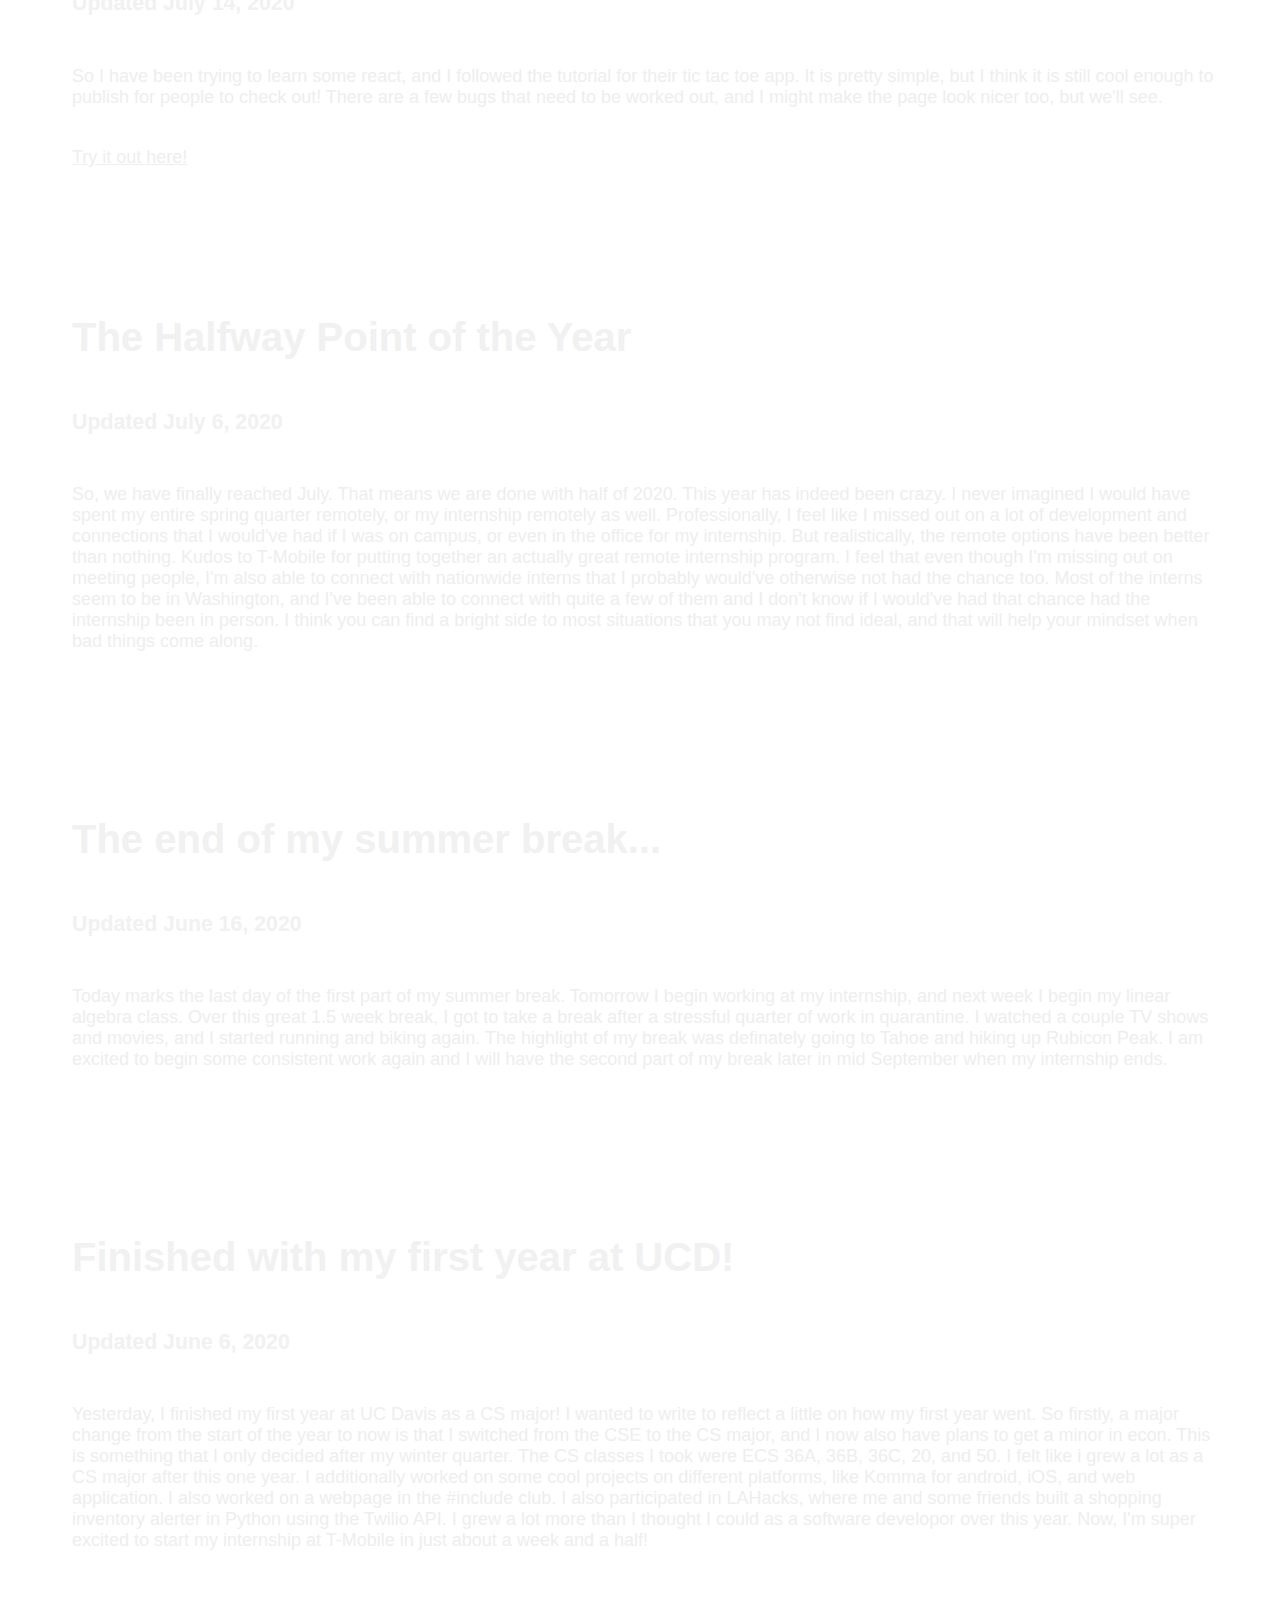
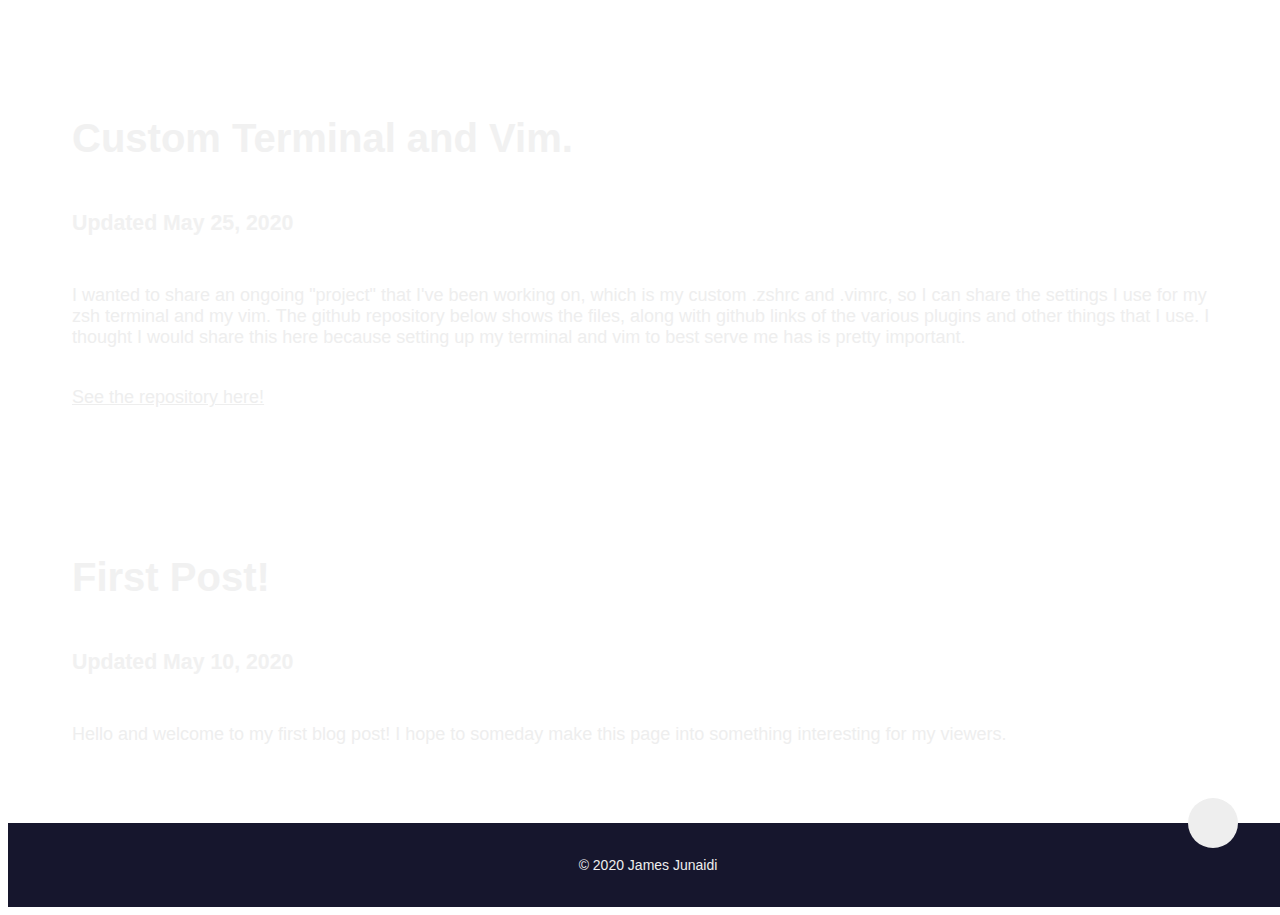
==== commit 799913c3: "new blog post" ====
--- a/blog.html
+++ b/blog.html
@@ -26,7 +26,7 @@
     </ul>
   </nav>
   <div class="landing-text">
-    <h6>James' Blog :)</h6>
+    <h6>James' Blog</h6>
     <h5> 
       <a href="index.html">
         <u>Back to home</u>
@@ -34,6 +34,19 @@
     </h5>
   </div>
   </header>
+
+  <section class="post" id="post1">
+      <div class="container" id="post1">
+        <div class="post1-heading">
+          <h1> August Update <h1>
+          <h6> Updated August 27, 2020<h6>
+        </div>
+         <p>
+          We are now at the end of August, going into September. This year has really been flying by. The whole COVID situation took a toll on myself, my family, my friends, and most people in the world. Over the last week, the fires have also polluted the air in Folsom, so I could no longer run for a while. However, I feel an upside coming for this last stretch of the year going into 2021. I'm excited to move back to Davis soon and start classes, this break from school has been really nice and long. My internship is also ending soon (on Sept. 11), but the big news is that I will now be interning at T-Mobile from October to June part time! Our application Komma is also starting to materialize and I hope it can live up to our vision. Summer 2021 internship application has also begun, and I have been working on my algorithm skills when I have free time. Overall, I'm excited for the future especially after these tough past few months. Hopefully, I'll start blogging more as well (even though nobody probably reads these LOL). Maybe some topics with tech news or stuff I'm working on, not sure. 
+        </p>
+      </div>
+    </section>
+
   <section class="post" id="post1">
       <div class="container" id="post1">
         <div class="post1-heading">
